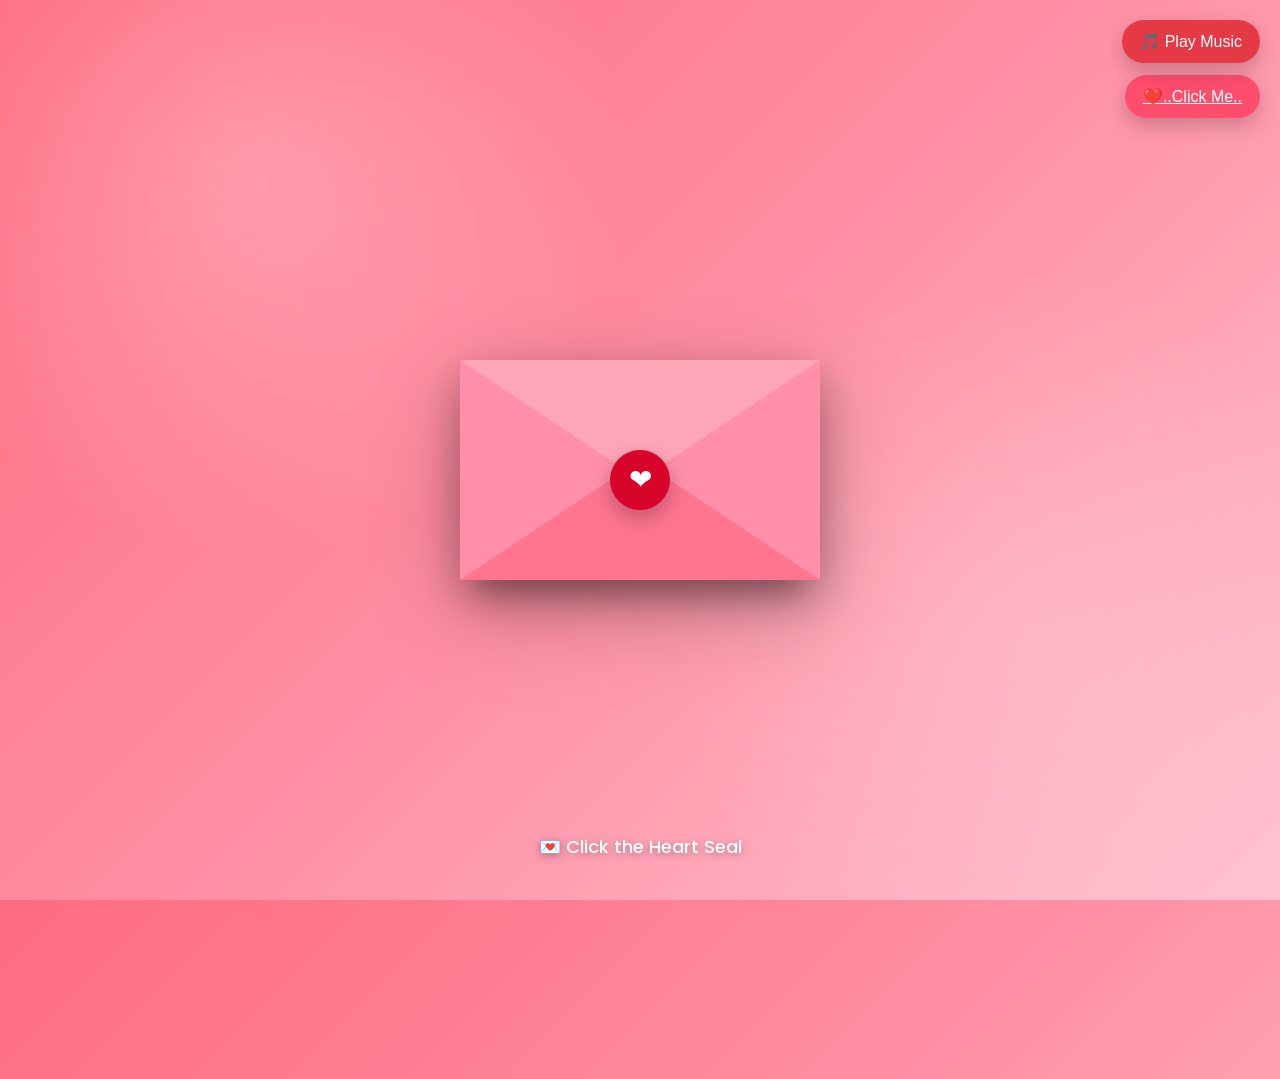
==== index.html @ be8e8a30 "Add files via upload" ====
<!DOCTYPE html>
<html lang="en">
<head>
<meta charset="UTF-8">
<meta name="viewport" content="width=device-width, initial-scale=1.0">
<title>Love Letter</title>

<link href="https://fonts.googleapis.com/css2?family=Dancing+Script:wght@700&family=Poppins:wght@300;400;500&display=swap" rel="stylesheet">

<style>

*{
    margin:0;
    padding:0;
    box-sizing:border-box;
}

body{
    height:100vh;
    overflow:hidden;
    display:flex;
    justify-content:center;
    align-items:center;
    font-family:Poppins,sans-serif;
    background:linear-gradient(135deg,#ff6b81,#ff8fa3,#ffc2d1);
    position:relative;
}

/* Animated Background */

body::before{
    content:"";
    position:absolute;
    inset:0;
    background:
    radial-gradient(circle at 20% 20%,rgba(255,255,255,.25),transparent 30%),
    radial-gradient(circle at 80% 70%,rgba(255,255,255,.15),transparent 30%);
    animation:bgMove 12s linear infinite alternate;
}

@keyframes bgMove{

0%{
transform:translate(-20px,-20px);
}

100%{
transform:translate(20px,20px);
}

}

/* Floating Hearts */

.heart{
    position:absolute;
    bottom:-40px;
    color:#fff;
    opacity:.75;
    animation:float linear forwards;
    user-select:none;
}

@keyframes float{

0%{
transform:translateY(0) scale(.5);
opacity:0;
}

20%{
opacity:1;
}

100%{
transform:translateY(-110vh) scale(1.4);
opacity:0;
}

}

/* Main */

.wrapper{
    position:relative;
    width:360px;
    height:260px;
    z-index:5;
}

/* Envelope */

.envelope{

position:absolute;
width:100%;
height:220px;
bottom:0;
cursor:pointer;
transition:.5s;

}

/* Back */

.back{

position:absolute;
width:100%;
height:220px;
background:#ffb3c1;
border-radius:10px;
box-shadow:0 18px 40px rgba(0,0,0,.25);

}

/* Left */

.left{

position:absolute;
width:0;
height:0;

border-top:110px solid transparent;
border-bottom:110px solid transparent;
border-left:180px solid #ff8fab;

left:0;
z-index:4;

}

/* Right */

.right{

position:absolute;
right:0;

width:0;
height:0;

border-top:110px solid transparent;
border-bottom:110px solid transparent;
border-right:180px solid #ff8fab;

z-index:4;

}

/* Bottom */

.bottom{

position:absolute;

bottom:0;

width:0;
height:0;

border-left:180px solid transparent;
border-right:180px solid transparent;
border-bottom:120px solid #ff758f;

z-index:5;

}

/* Top Flap */

.top{

position:absolute;

width:0;
height:0;

border-left:180px solid transparent;
border-right:180px solid transparent;
border-top:120px solid #ffa5b8;

transform-origin:top;
transition:1s ease;

z-index:8;

}

/* Wax Seal */

.seal{

position:absolute;

width:60px;
height:60px;

background:#d90429;

border-radius:50%;

display:flex;
justify-content:center;
align-items:center;

font-size:28px;

color:white;

left:50%;
top:90px;

transform:translateX(-50%);

z-index:10;

box-shadow:0 8px 20px rgba(0,0,0,.25);

transition:.5s;

}

.seal:hover{

transform:translateX(-50%) scale(1.08);

}

/* Letter */

.letter{

position:absolute;

left:20px;
top:20px;

width:320px;
height:200px;

background:#fffdf8;

border-radius:10px;

padding:22px;

box-shadow:0 12px 25px rgba(0,0,0,.18);

z-index:2;

transition:1.2s;

overflow:hidden;

}

.title{

font-family:'Dancing Script',cursive;

font-size:36px;

text-align:center;

color:#e63946;

margin-bottom:15px;

}

.content{

font-size:15px;

line-height:1.8;

color:#555;

}



.content{
    height:120px;
    overflow-y:auto;
    line-height:1.8;
    color:#555;
    font-size:15px;
    padding-right:8px;
}
</style>

</head>

<body>

<div class="wrapper">

<div class="envelope" id="envelope">

<div class="letter" id="letter">

<div class="title">
My Love ❤️
</div>

<div class="content" id="text">

တစ်နှစ်ဆိုတာ ရှည်လွန်းတဲ့အချိန်လို့ ထင်ရပေမယ့် ငယ်နဲ့အတူဆိုတော့ အချိန်ကုန်သွားတာ မြန်တယ်။
မနက်အိပ်ရာနိုးတိုင်း ငယ့်မျက်နှာလေးကို ပထမဆုံးမြင်ချင်တယ်၊
ညအိပ်ရာဝင်တိုင်း ငယ့်ရဲ့အသံလေးကို နောက်ဆုံးကြားချင်တယ်။
ငယ့်ရဲ့အကျင့်လေးတွေ၊ ငယ့်ရဲ့အလေ့အထလေးတွေ အသေးမွားကစလို့ပေါ့ ကိုကိုအတွက် ချစ်စရာတွေချည်းပဲ။
ငယ်က ကို့ကိုပိုကောင်းတဲ့လူတစ်ယောက်ဖြစ်အောင် သင်ပေးတယ်။
ဒီနှစ်တွေအတွက် ကျေးဇူးအများကြီးတင်ပါတယ် ငယ်ရေ့။ နောက်ထပ် နှစ်ပေါင်းများစွာ အတူရှိကြမယ်နော်။
Happy Anniversary ❤️ pr bya🫶🏻" click to me ကိုနှိပ်သွားအူး🤪
...........................
Forever Yours ❤️
.......................................................................
</div>

</div>

<div class="back"></div>

<div class="left"></div>

<div class="right"></div>

<div class="bottom"></div>

<div class="top" id="top"></div>

<div class="seal" id="seal">
❤
</div>

</div>

</div>

<!-- Sparkles -->
<div id="sparkles"></div>

<div class="hint">
    💌 Click the Heart Seal
</div>

<style>

/* ------------------------------
   PART 2 - Animations
--------------------------------*/

.hint{
    position:absolute;
    bottom:40px;
    color:white;
    font-size:18px;
    font-weight:500;
    text-shadow:0 2px 8px rgba(0,0,0,.3);
    animation:pulse 1.8s infinite;
}

@keyframes pulse{

0%,100%{
transform:scale(1);
}

50%{
transform:scale(1.08);
}

}

/* Envelope Open */

.envelope.open .top{

transform:rotateX(180deg);
z-index:1;

}

.envelope.open .seal{

opacity:0;
transform:translateX(-50%) scale(0);

}

.envelope.open .letter{

transform:translateY(-170px);

}

/* Hover */

.envelope:hover{

transform:translateY(-5px);

}

/* Sparkles */

.spark{

position:absolute;
width:8px;
height:8px;
background:white;
border-radius:50%;
pointer-events:none;
animation:spark .8s linear forwards;

}

@keyframes spark{

0%{

transform:scale(0);

opacity:1;

}

100%{

transform:
translate(var(--x),var(--y))
scale(2);

opacity:0;

}

}

/* Letter Typography */

.content p{

margin-bottom:14px;

}

/* Scrollbar */

.letter::-webkit-scrollbar{

width:6px;

}

.letter::-webkit-scrollbar-thumb{

background:#ff8fa3;
border-radius:20px;

}

/* Mobile */

@media(max-width:500px){

.wrapper{

transform:scale(.82);

}

.hint{

font-size:16px;

}

}

/* Soft Glow */

.wrapper{

filter:drop-shadow(0 25px 40px rgba(0,0,0,.25));

}

/* Floating Light */

.light{

position:absolute;

width:12px;
height:12px;

background:white;

border-radius:50%;

opacity:.35;

filter:blur(2px);

animation:lightMove linear forwards;

}

@keyframes lightMove{

from{

transform:translateY(100vh);

}

to{

transform:translateY(-120vh);

}

}

</style>

<script>

/* Envelope */

const envelope=document.getElementById("envelope");
const seal=document.getElementById("seal");

seal.onclick=()=>{

envelope.classList.toggle("open");

createSparkles();

};

/* Sparkles */

function createSparkles(){

for(let i=0;i<35;i++){

const s=document.createElement("div");

s.className="spark";

s.style.left=(window.innerWidth/2)+"px";
s.style.top=(window.innerHeight/2)+"px";

s.style.setProperty("--x",(Math.random()*300-150)+"px");
s.style.setProperty("--y",(Math.random()*300-150)+"px");

document.body.appendChild(s);

setTimeout(()=>{

s.remove();

},900);

}

}

/* Floating Hearts */

function makeHeart(){

const h=document.createElement("div");

h.className="heart";

h.innerHTML=["❤","💖","💕","💗"][Math.floor(Math.random()*4)];

h.style.left=Math.random()*100+"vw";

h.style.fontSize=(16+Math.random()*28)+"px";

h.style.animationDuration=(6+Math.random()*5)+"s";

document.body.appendChild(h);

setTimeout(()=>{

h.remove();

},11000);

}

setInterval(makeHeart,400);

/* Floating Lights */

function makeLight(){

const l=document.createElement("div");

l.className="light";

l.style.left=Math.random()*100+"vw";

l.style.animationDuration=(8+Math.random()*6)+"s";

document.body.appendChild(l);

setTimeout(()=>{

l.remove();

},15000);

}

setInterval(makeLight,700);

</script>
<button id="openBtn">
 <a href="img.html" target="_blank" style="color:#fff;">❤️..Click Me..</a> 
</button>
<!-- Music Button -->
<button id="musicBtn">🎵 Play Music</button>

<!-- Background Music -->
<audio id="bgMusic" loop>
    <!-- Replace with your own MP3 file -->
    <source src="music.mp3" type="audio/mpeg">
</audio>

<style>

/* Music Button */
#musicBtn{
    position:fixed;
    top:20px;
    right:20px;
    padding:12px 18px;
    border:none;
    border-radius:30px;
    background:#e63946;
    color:#fff;
    font-size:16px;
    cursor:pointer;
    box-shadow:0 8px 20px rgba(0,0,0,.2);
    transition:.3s;
}

#musicBtn:hover{
    transform:scale(1.08);
}

#openBtn{
    position:fixed;
    top:75px;   /* Music Button အောက် */
    right:20px;
    padding:12px 18px;
    border:none;
    border-radius:30px;
    background:#ff4d6d;
    color:#fff;
    font-size:16px;
    cursor:pointer;
    box-shadow:0 8px 20px rgba(0,0,0,.2);
    transition:.3s;
}
#openBtn:hover{
    transform:scale(1.08);
}

/* Rose Petals */

.petal{
    position:absolute;
    top:-40px;
    font-size:22px;
    animation:petalFall linear forwards;
    pointer-events:none;
}

@keyframes petalFall{

0%{
transform:translateY(-20px) rotate(0deg);
opacity:0;
}

10%{
opacity:1;
}

100%{
transform:translateY(120vh) rotate(360deg);
opacity:0;
}

}

</style>

<script>

/* --------------------
   Typewriter Effect
--------------------- */

const text=document.getElementById("text");

const original=text.innerHTML;

text.innerHTML="";

let i=0;

function typeWriter(){

if(i<original.length){

text.innerHTML+=original.charAt(i);

i++;

setTimeout(typeWriter,30);

}

}

envelope.addEventListener("click",()=>{

if(i===0){

setTimeout(typeWriter,700);

}

},{once:true});

/* --------------------
   Music
--------------------- */

const music=document.getElementById("bgMusic");
const btn=document.getElementById("musicBtn");

btn.onclick=function(){

if(music.paused){

music.play();

btn.innerHTML="⏸ Pause Music";

}else{

music.pause();

btn.innerHTML="🎵 Play Music";

}

}

/* --------------------
   Rose Petals
--------------------- */

function createPetal(){

const p=document.createElement("div");

p.className="petal";

p.innerHTML="🌹";

p.style.left=Math.random()*100+"vw";

p.style.fontSize=(18+Math.random()*18)+"px";

p.style.animationDuration=(6+Math.random()*5)+"s";

document.body.appendChild(p);

setTimeout(()=>{

p.remove();

},11000);

}

setInterval(createPetal,700);

</script>



</body>
</html>
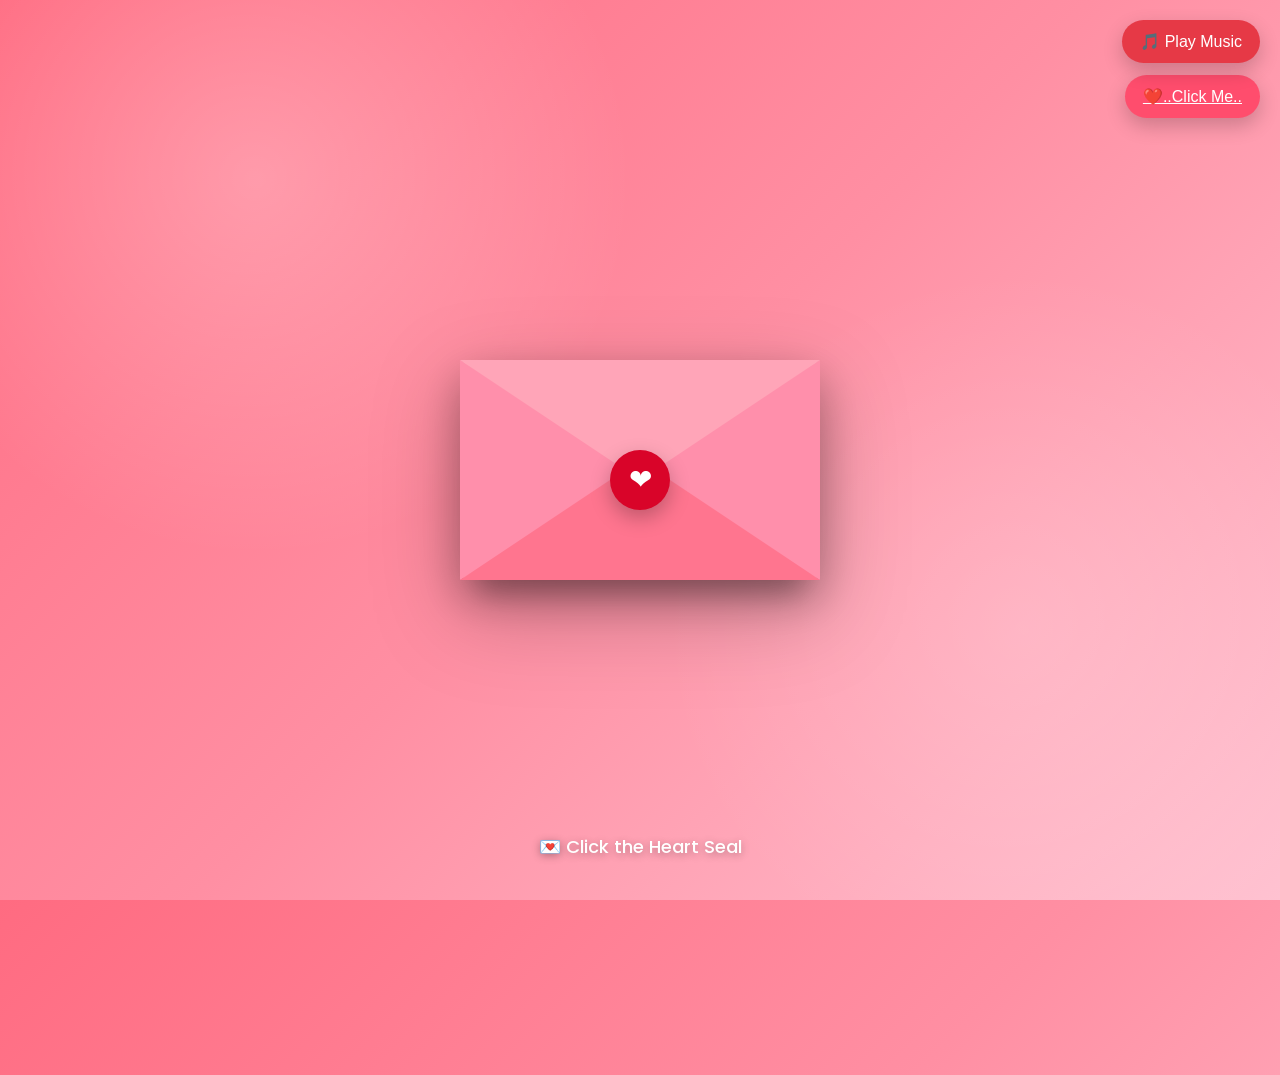
==== commit 1521166d: "Add files via upload" ====
--- a/index.html
+++ b/index.html
@@ -635,6 +635,7 @@
 <audio id="bgMusic" loop>
     <!-- Replace with your own MP3 file -->
     <source src="music.mp3" type="audio/mpeg">
+    <source src="music.m4a" type="audio/mp4">
 </audio>
 
 <style>
